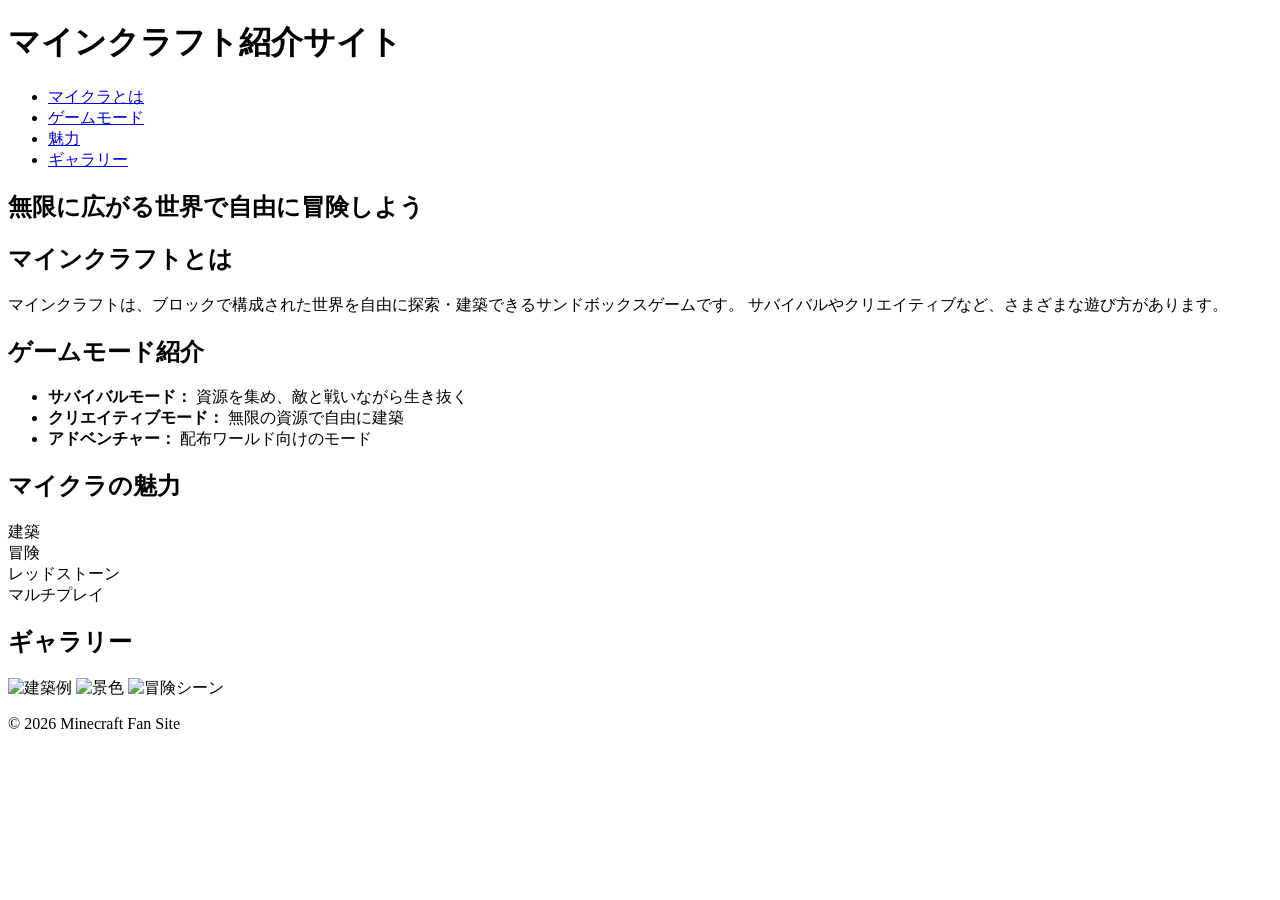
==== a.html @ ce753232 "Create a.html" ====
<!DOCTYPE html>
<html lang="ja">
<head>
    <meta charset="UTF-8">
    <title>マインクラフト紹介サイト</title>
    <link rel="stylesheet" href="style.css">
</head>
<body>

    <!-- ヘッダー -->
    <header>
        <h1>マインクラフト紹介サイト</h1>
        <nav>
            <ul>
                <li><a href="#about">マイクラとは</a></li>
                <li><a href="#modes">ゲームモード</a></li>
                <li><a href="#features">魅力</a></li>
                <li><a href="#gallery">ギャラリー</a></li>
            </ul>
        </nav>
    </header>

    <!-- メイン画像 -->
    <section class="hero">
        <h2>無限に広がる世界で自由に冒険しよう</h2>
    </section>

    <!-- マイクラとは -->
    <section id="about" class="section">
        <h2>マインクラフトとは</h2>
        <p>
            マインクラフトは、ブロックで構成された世界を自由に探索・建築できるサンドボックスゲームです。
            サバイバルやクリエイティブなど、さまざまな遊び方があります。
        </p>
    </section>

    <!-- ゲームモード -->
    <section id="modes" class="section">
        <h2>ゲームモード紹介</h2>
        <ul>
            <li><strong>サバイバルモード：</strong> 資源を集め、敵と戦いながら生き抜く</li>
            <li><strong>クリエイティブモード：</strong> 無限の資源で自由に建築</li>
            <li><strong>アドベンチャー：</strong> 配布ワールド向けのモード</li>
        </ul>
    </section>

    <!-- 魅力 -->
    <section id="features" class="section">
        <h2>マイクラの魅力</h2>
        <div class="features">
            <div class="card">建築</div>
            <div class="card">冒険</div>
            <div class="card">レッドストーン</div>
            <div class="card">マルチプレイ</div>
        </div>
    </section>

    <!-- ギャラリー -->
    <section id="gallery" class="section">
        <h2>ギャラリー</h2>
        <div class="gallery">
            <img src="img1.jpg" alt="建築例">
            <img src="img2.jpg" alt="景色">
            <img src="img3.jpg" alt="冒険シーン">
        </div>
    </section>

    <!-- フッター -->
    <footer>
        <p>© 2026 Minecraft Fan Site</p>
    </footer>

</body>
</html>
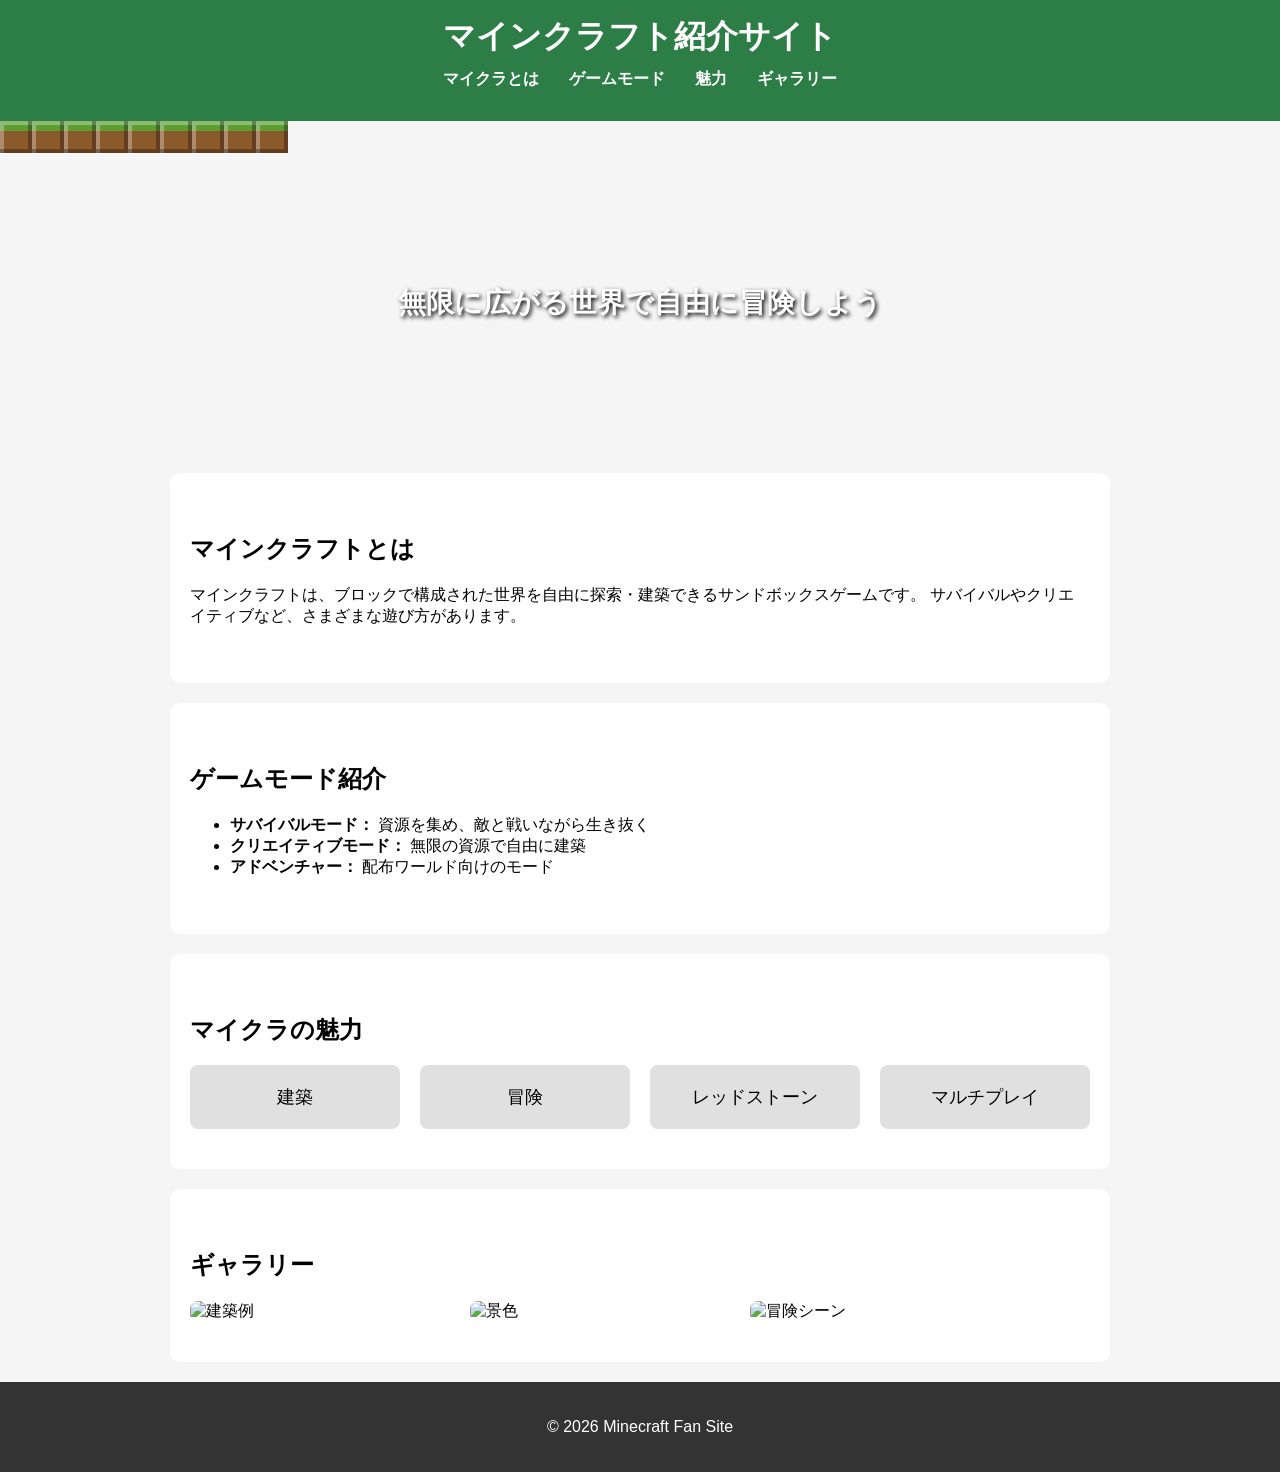
==== commit a0ed9d86: "block animation add block animation" ====
--- a/a.html
+++ b/a.html
@@ -19,6 +19,39 @@
             </ul>
         </nav>
     </header>
+
+    <div class="block-line">
+        <div class="block" style="--i: 1;"></div>
+        <div class="block" style="--i: 2;"></div>
+        <div class="block" style="--i: 3;"></div>
+        <div class="block" style="--i: 4;"></div>
+        <div class="block" style="--i: 5;"></div>
+        <div class="block" style="--i: 6;"></div>
+        <div class="block" style="--i: 7;"></div>
+        <div class="block" style="--i: 8;"></div>
+        <div class="block" style="--i: 9;"></div>
+        <div class="block" style="--i: 10;"></div>
+        <div class="block" style="--i: 11;"></div>
+        <div class="block" style="--i: 12;"></div>
+        <div class="block" style="--i: 13;"></div>
+        <div class="block" style="--i: 14;"></div>
+        <div class="block" style="--i: 15;"></div>
+        <div class="block" style="--i: 16;"></div>
+        <div class="block" style="--i: 17;"></div>
+        <div class="block" style="--i: 18;"></div>
+        <div class="block" style="--i: 19;"></div>
+        <div class="block" style="--i: 20;"></div>
+        <div class="block" style="--i: 21;"></div>
+        <div class="block" style="--i: 22;"></div>
+        <div class="block" style="--i: 23;"></div>
+        <div class="block" style="--i: 24;"></div>
+        <div class="block" style="--i: 25;"></div>
+        <div class="block" style="--i: 26;"></div>
+        <div class="block" style="--i: 27;"></div>
+        <div class="block" style="--i: 28;"></div>
+        <div class="block" style="--i: 29;"></div>
+        <div class="block" style="--i: 30;"></div>
+    </div>
 
     <!-- メイン画像 -->
     <section class="hero">
@@ -70,6 +103,28 @@
         <p>© 2026 Minecraft Fan Site</p>
     </footer>
 
+    <script>
+    function placeBlocks() {
+        const blocks = document.querySelectorAll('.block-line .block');
+        const blockDuration = 300; 
+        const blockDelay = 150; 
+        const totalBlocks = blocks.length;
+        const totalSequenceTime = (totalBlocks - 1) * blockDelay + blockDuration;
+        const resetDelay = 1000; 
+
+        blocks.forEach(block => block.classList.remove('is-placed'));
+
+        for (let i = 0; i < totalBlocks; i++) {
+            setTimeout(() => {
+                blocks[i].classList.add('is-placed');
+            }, i * blockDelay);
+        }
+
+        setTimeout(placeBlocks, totalSequenceTime + resetDelay);
+    }
+
+    window.addEventListener('load', placeBlocks);
+    </script>
+
 </body>
-</html>
-
+</html>
--- a/style.css
+++ b/style.css
@@ -0,0 +1,140 @@
+/* 全体 */
+
+html {
+  scroll-behavior: smooth;
+}
+
+body {
+    margin: 0;
+    font-family: "メイリオ", sans-serif;
+    background-color: #f5f5f5;
+}
+
+/* ヘッダー */
+header {
+    background-color: #2d7d46;
+    color: white;
+    padding: 15px;
+}
+
+header h1 {
+    margin: 0;
+    text-align: center;
+}
+
+nav ul {
+    display: flex;
+    justify-content: center;
+    list-style: none;
+    padding: 0;
+    margin-top: 10px;
+}
+
+nav li {
+    margin: 0 15px;
+}
+
+nav a {
+    color: white;
+    text-decoration: none;
+    font-weight: bold;
+}
+
+/* メイン画像 */
+.hero {
+    background-image: url("hero.jpg");
+    background-size: cover;
+    background-position: center;
+    height: 300px;
+    display: flex;
+    justify-content: center;
+    align-items: center;
+}
+
+.hero h2 {
+    color: white;
+    font-size: 28px;
+    text-shadow: 2px 2px 4px black;
+}
+
+/* セクション */
+.section {
+    padding: 40px 20px;
+    background-color: white;
+    margin: 20px auto;
+    max-width: 900px;
+    border-radius: 10px;
+}
+
+/* 魅力カード */
+.features {
+    display: flex;
+    gap: 20px;
+    flex-wrap: wrap;
+}
+
+.card {
+    flex: 1;
+    min-width: 150px;
+    background-color: #e0e0e0;
+    padding: 20px;
+    text-align: center;
+    border-radius: 8px;
+    font-size: 18px;
+}
+
+/* ギャラリー */
+.gallery {
+    display: flex;
+    gap: 10px;
+    flex-wrap: wrap;
+}
+
+.gallery img {
+    width: 30%;
+    border-radius: 8px;
+}
+
+/* フッター */
+footer {
+    text-align: center;
+    padding: 20px;
+    background-color: #333;
+    color: white;
+}
+
+/* ブロックアニメーション*/
+.block-line {
+    display: flex;
+    justify-content: flex-start;
+    background-color: #f5f5f5;
+    overflow: hidden;
+    width: 100%;
+    height: 32px;
+}
+
+.block {
+    flex-shrink: 0;
+    width: 32px;
+    height: 32px;
+    background: linear-gradient(to bottom, #5d9e33 30%, #8B5A2B 30%);
+    box-shadow: 
+        inset -4px -4px 0 rgba(0, 0, 0, 0.3), 
+        inset 4px 4px 0 rgba(255, 255, 255, 0.3);
+    opacity: 0;
+}
+
+.block.is-placed {
+    animation: placeBlock 0.3s forwards;
+}
+
+@keyframes placeBlock {
+    0% {
+        opacity: 0;
+        transform: translateY(-20px);
+    }
+    100% {
+        opacity: 1;
+        transform: translateY(0);
+    }
+}
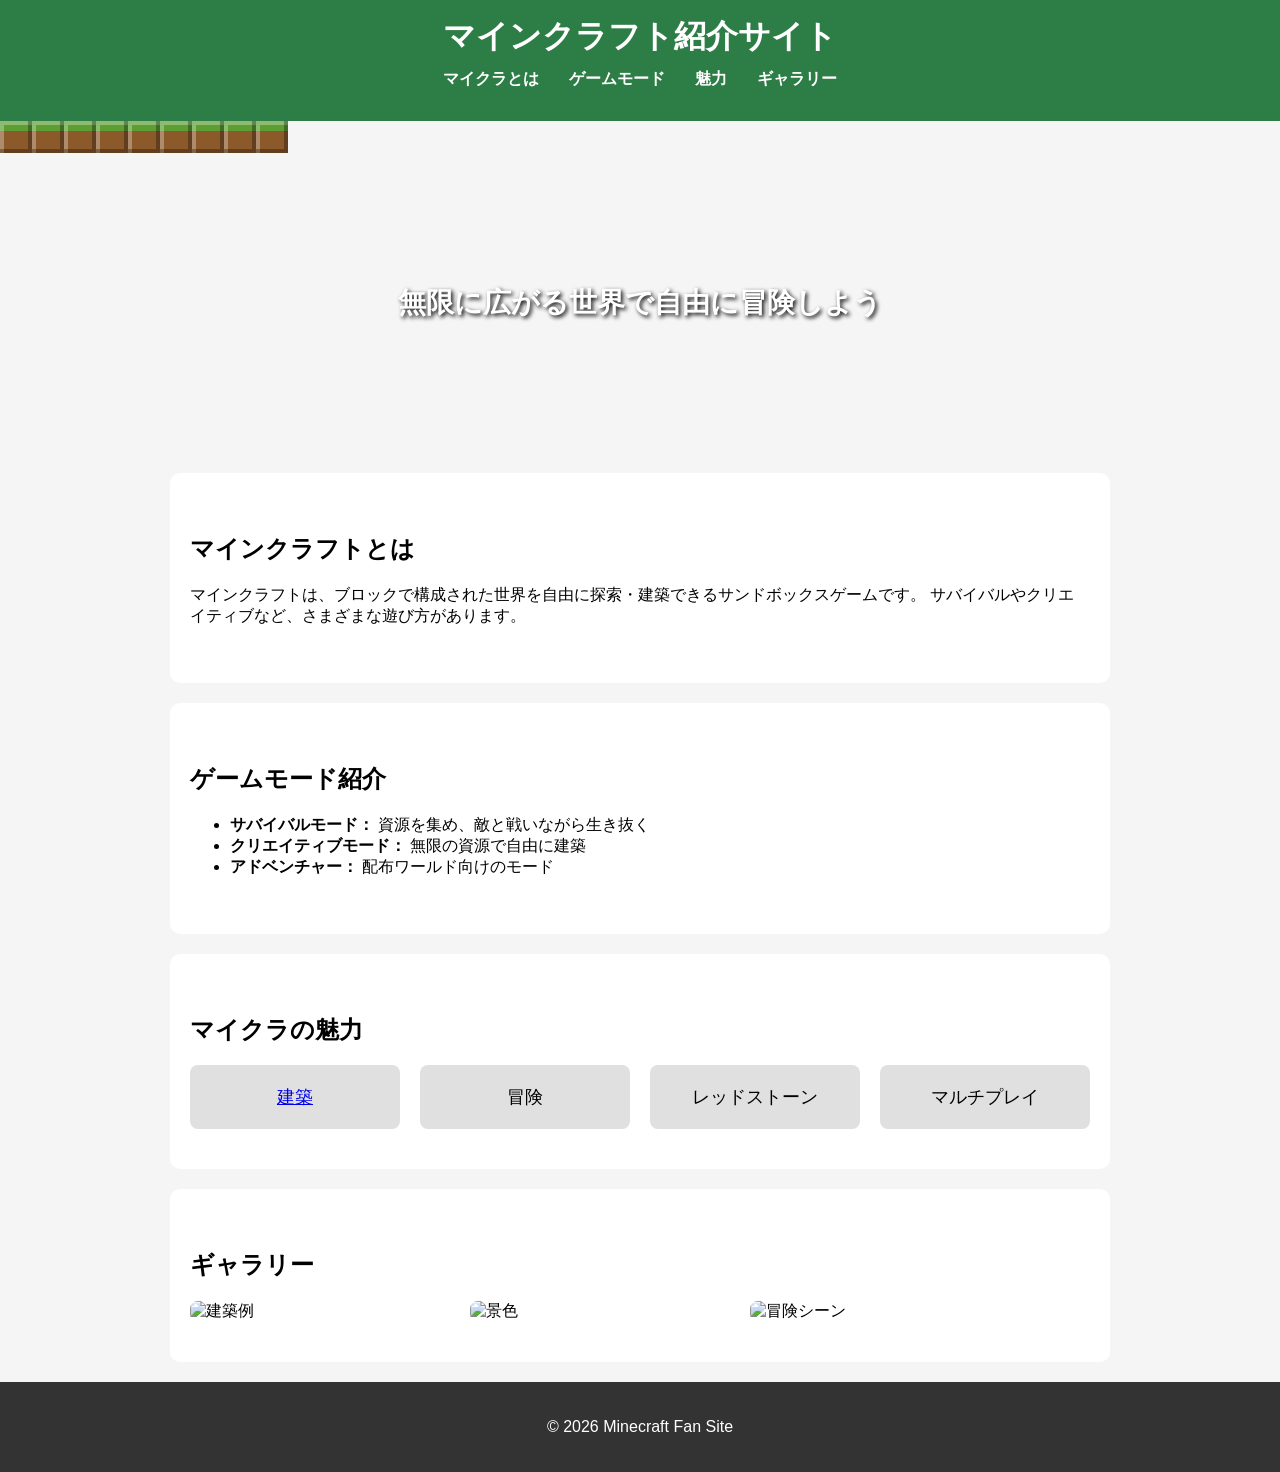
==== commit 6e4540ac: "add link to a.html to move each page" ====
--- a/a.html
+++ b/a.html
@@ -81,10 +81,10 @@
     <section id="features" class="section">
         <h2>マイクラの魅力</h2>
         <div class="features">
-            <div class="card">建築</div>
-            <div class="card">冒険</div>
-            <div class="card">レッドストーン</div>
-            <div class="card">マルチプレイ</div>
+            <div class="card"><a href=architecture.html>建築</a></div>
+            <div class="card"><a href="adventure.html"></a>冒険</div>
+            <div class="card"><a href="redstone.html"></a>レッドストーン</div>
+            <div class="card"><a href="multi-play.html"></a>マルチプレイ</div>
         </div>
     </section>
 
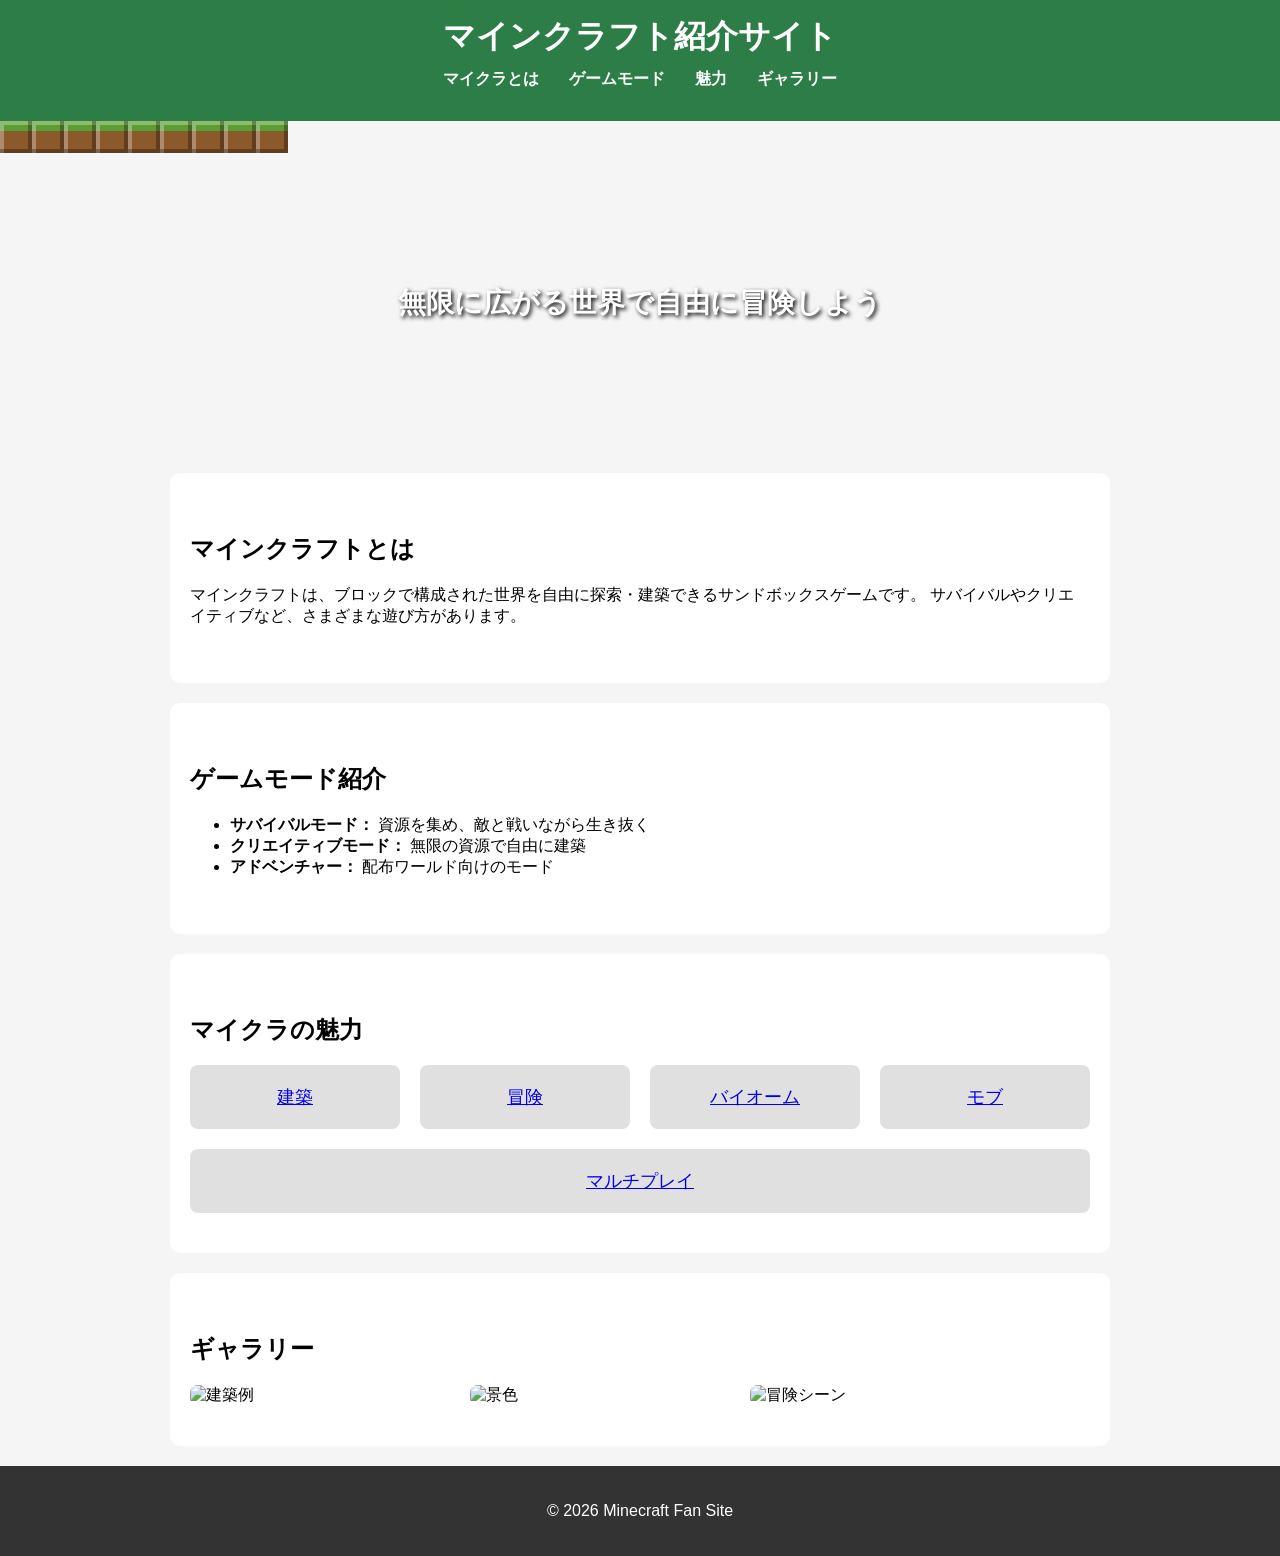
==== commit 56108f39: "correction of a.html's link" ====
--- a/a.html
+++ b/a.html
@@ -81,10 +81,11 @@
     <section id="features" class="section">
         <h2>マイクラの魅力</h2>
         <div class="features">
-            <div class="card"><a href=architecture.html>建築</a></div>
-            <div class="card"><a href="adventure.html"></a>冒険</div>
-            <div class="card"><a href="redstone.html"></a>レッドストーン</div>
-            <div class="card"><a href="multi-play.html"></a>マルチプレイ</div>
+            <div class="card"><a href="architecture.html">建築</a></div>
+            <div class="card"><a href="adventure.html">冒険</a></div>
+            <div class="card"><a href="biome.html">バイオーム</a></div>
+            <div class="card"><a href="mob.html">モブ</a></div>
+            <div class="card"><a href="multi-play.html">マルチプレイ</a></div>
         </div>
     </section>
 
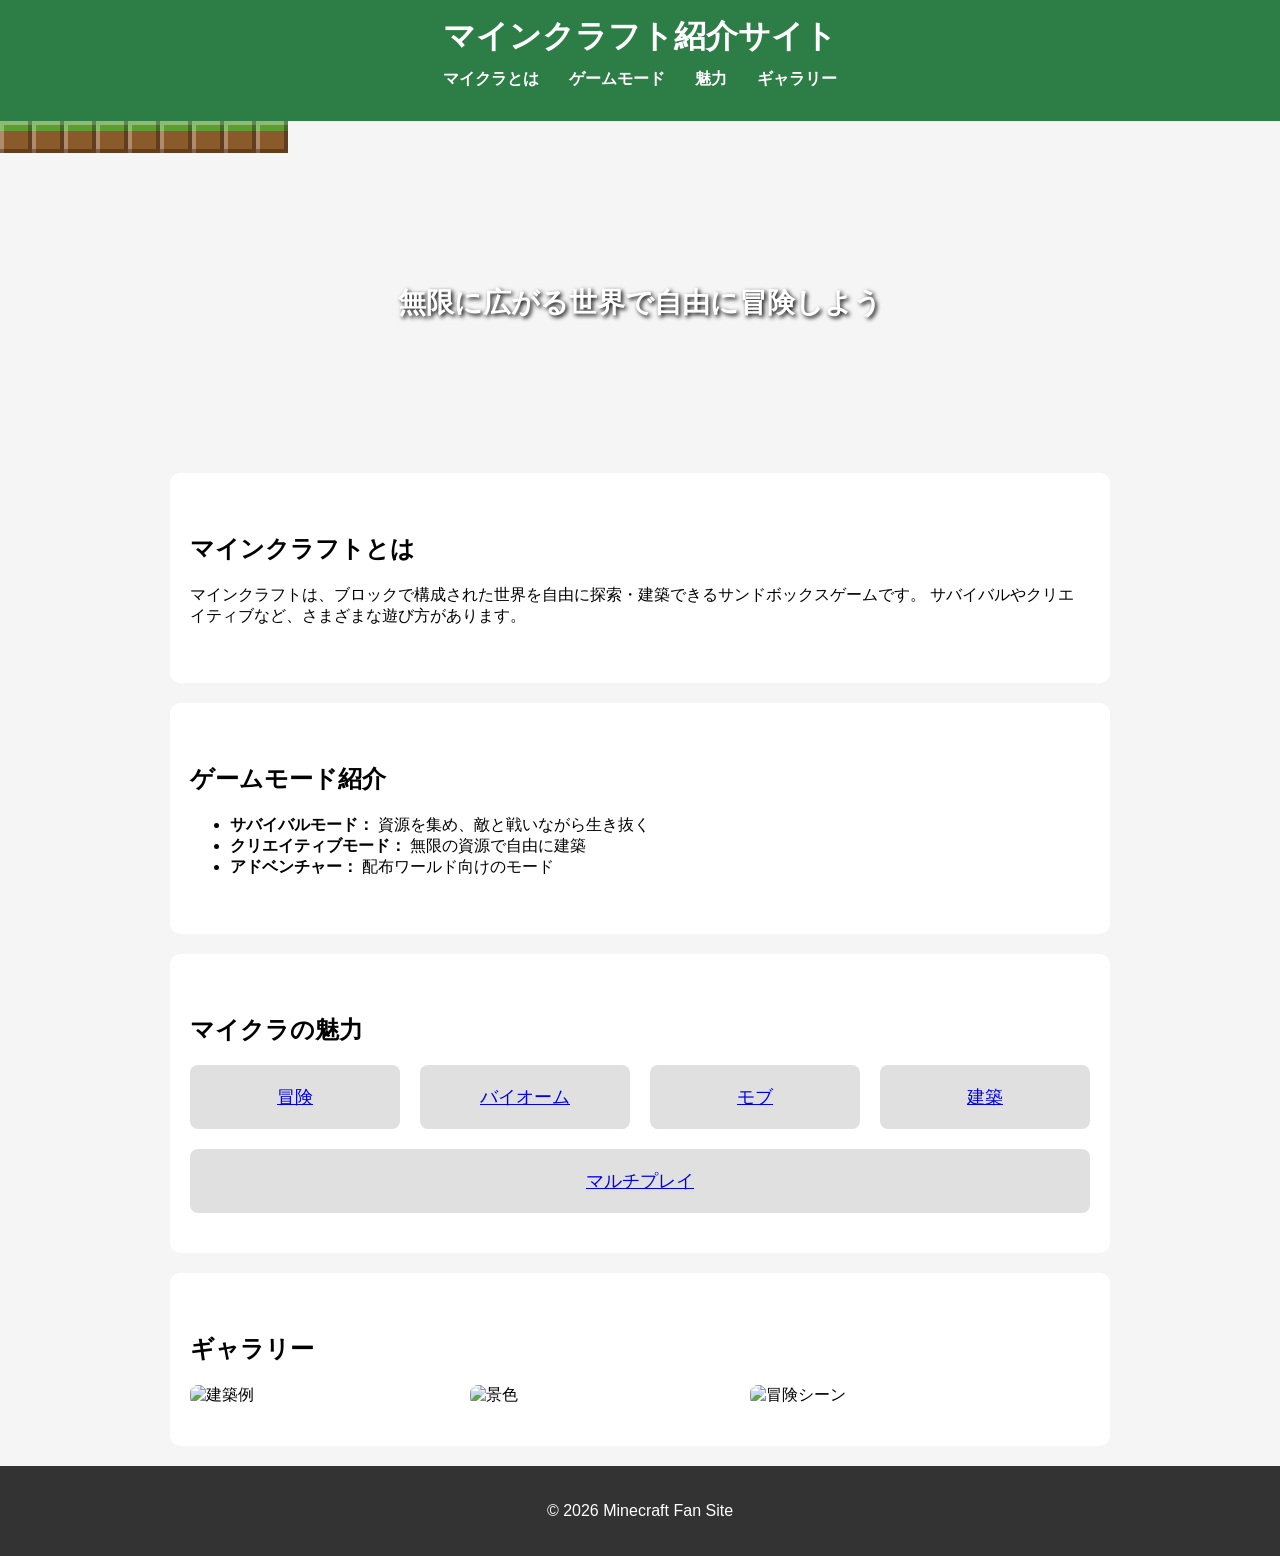
==== commit 6a129e4d: "replacement of content" ====
--- a/a.html
+++ b/a.html
@@ -81,10 +81,10 @@
     <section id="features" class="section">
         <h2>マイクラの魅力</h2>
         <div class="features">
-            <div class="card"><a href="architecture.html">建築</a></div>
             <div class="card"><a href="adventure.html">冒険</a></div>
             <div class="card"><a href="biome.html">バイオーム</a></div>
             <div class="card"><a href="mob.html">モブ</a></div>
+            <div class="card"><a href="architecture.html">建築</a></div>
             <div class="card"><a href="multi-play.html">マルチプレイ</a></div>
         </div>
     </section>
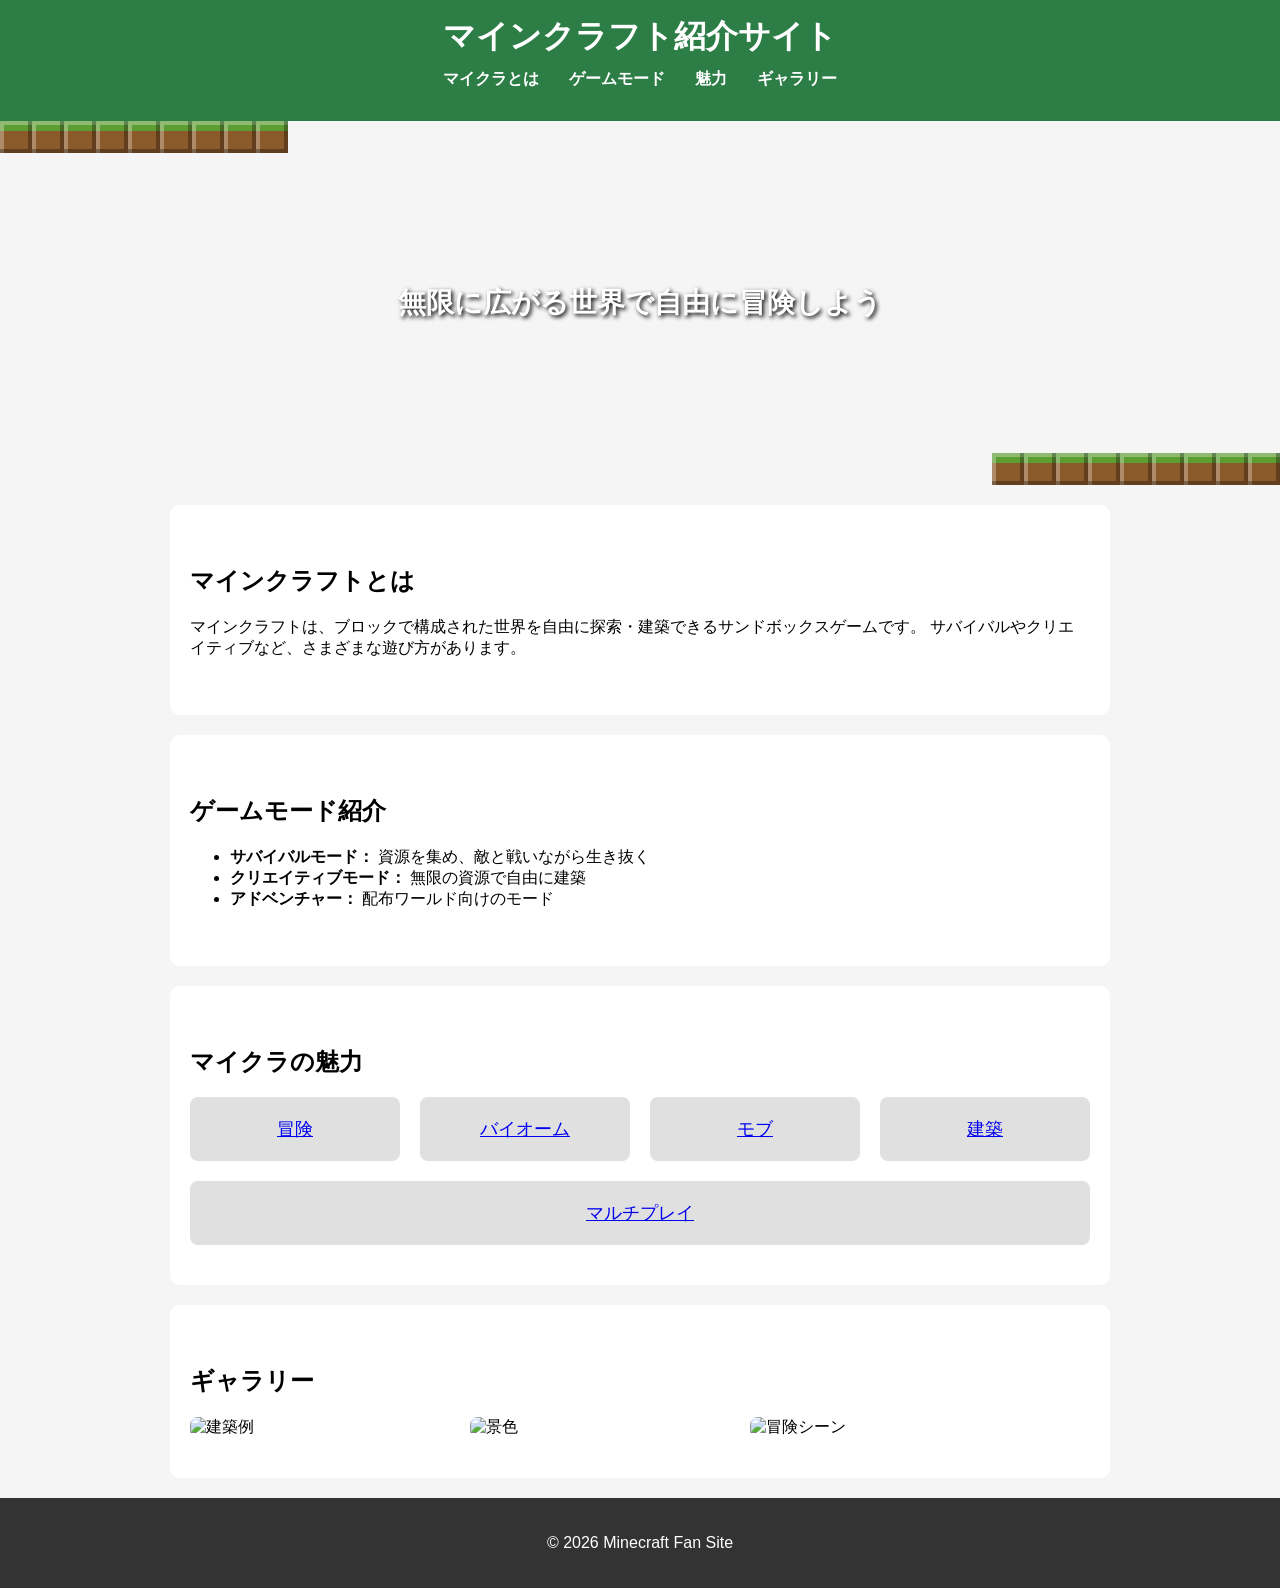
==== commit 1c27d328: "add bottom block animation" ====
--- a/a.html
+++ b/a.html
@@ -58,6 +58,39 @@
         <h2>無限に広がる世界で自由に冒険しよう</h2>
     </section>
 
+    <div class="block-line block-line-bottom">
+        <div class="block" style="--i: 1;"></div>
+        <div class="block" style="--i: 2;"></div>
+        <div class="block" style="--i: 3;"></div>
+        <div class="block" style="--i: 4;"></div>
+        <div class="block" style="--i: 5;"></div>
+        <div class="block" style="--i: 6;"></div>
+        <div class="block" style="--i: 7;"></div>
+        <div class="block" style="--i: 8;"></div>
+        <div class="block" style="--i: 9;"></div>
+        <div class="block" style="--i: 10;"></div>
+        <div class="block" style="--i: 11;"></div>
+        <div class="block" style="--i: 12;"></div>
+        <div class="block" style="--i: 13;"></div>
+        <div class="block" style="--i: 14;"></div>
+        <div class="block" style="--i: 15;"></div>
+        <div class="block" style="--i: 16;"></div>
+        <div class="block" style="--i: 17;"></div>
+        <div class="block" style="--i: 18;"></div>
+        <div class="block" style="--i: 19;"></div>
+        <div class="block" style="--i: 20;"></div>
+        <div class="block" style="--i: 21;"></div>
+        <div class="block" style="--i: 22;"></div>
+        <div class="block" style="--i: 23;"></div>
+        <div class="block" style="--i: 24;"></div>
+        <div class="block" style="--i: 25;"></div>
+        <div class="block" style="--i: 26;"></div>
+        <div class="block" style="--i: 27;"></div>
+        <div class="block" style="--i: 28;"></div>
+        <div class="block" style="--i: 29;"></div>
+        <div class="block" style="--i: 30;"></div>
+    </div>
+
     <!-- マイクラとは -->
     <section id="about" class="section">
         <h2>マインクラフトとは</h2>
@@ -106,22 +139,27 @@
 
     <script>
     function placeBlocks() {
-        const blocks = document.querySelectorAll('.block-line .block');
+        const lines = document.querySelectorAll('.block-line');
         const blockDuration = 300; 
         const blockDelay = 150; 
-        const totalBlocks = blocks.length;
-        const totalSequenceTime = (totalBlocks - 1) * blockDelay + blockDuration;
         const resetDelay = 1000; 
+        let maxTime = 0;
 
-        blocks.forEach(block => block.classList.remove('is-placed'));
+        lines.forEach(line => {
+            const blocks = line.querySelectorAll('.block');
+            const totalSequenceTime = (blocks.length - 1) * blockDelay + blockDuration;
+            if (totalSequenceTime > maxTime) maxTime = totalSequenceTime;
 
-        for (let i = 0; i < totalBlocks; i++) {
-            setTimeout(() => {
-                blocks[i].classList.add('is-placed');
-            }, i * blockDelay);
-        }
+            blocks.forEach(block => block.classList.remove('is-placed'));
 
-        setTimeout(placeBlocks, totalSequenceTime + resetDelay);
+            for (let i = 0; i < blocks.length; i++) {
+                setTimeout(() => {
+                    blocks[i].classList.add('is-placed');
+                }, i * blockDelay);
+            }
+        });
+
+        setTimeout(placeBlocks, maxTime + resetDelay);
     }
 
     window.addEventListener('load', placeBlocks);
--- a/style.css
+++ b/style.css
@@ -103,7 +103,7 @@
     color: white;
 }
 
-/* ブロックアニメーション*/
+/* 上側ブロックアニメーション*/
 .block-line {
     display: flex;
     justify-content: flex-start;
@@ -137,4 +137,24 @@
         opacity: 1;
         transform: translateY(0);
     }
+}
+
+/* 下側ブロックアニメーション */
+.block-line-bottom {
+    flex-direction: row-reverse; /* 右から左に並べる */
+}
+
+.block-line-bottom .block.is-placed {
+    animation: placeBlockReverse 0.3s forwards;
+}
+
+@keyframes placeBlockReverse {
+    0% {
+        opacity: 0;
+        transform: translateY(20px); /* 20px下から湧き出る */
+    }
+    100% {
+        opacity: 1;
+        transform: translateY(0);
+    }
 }
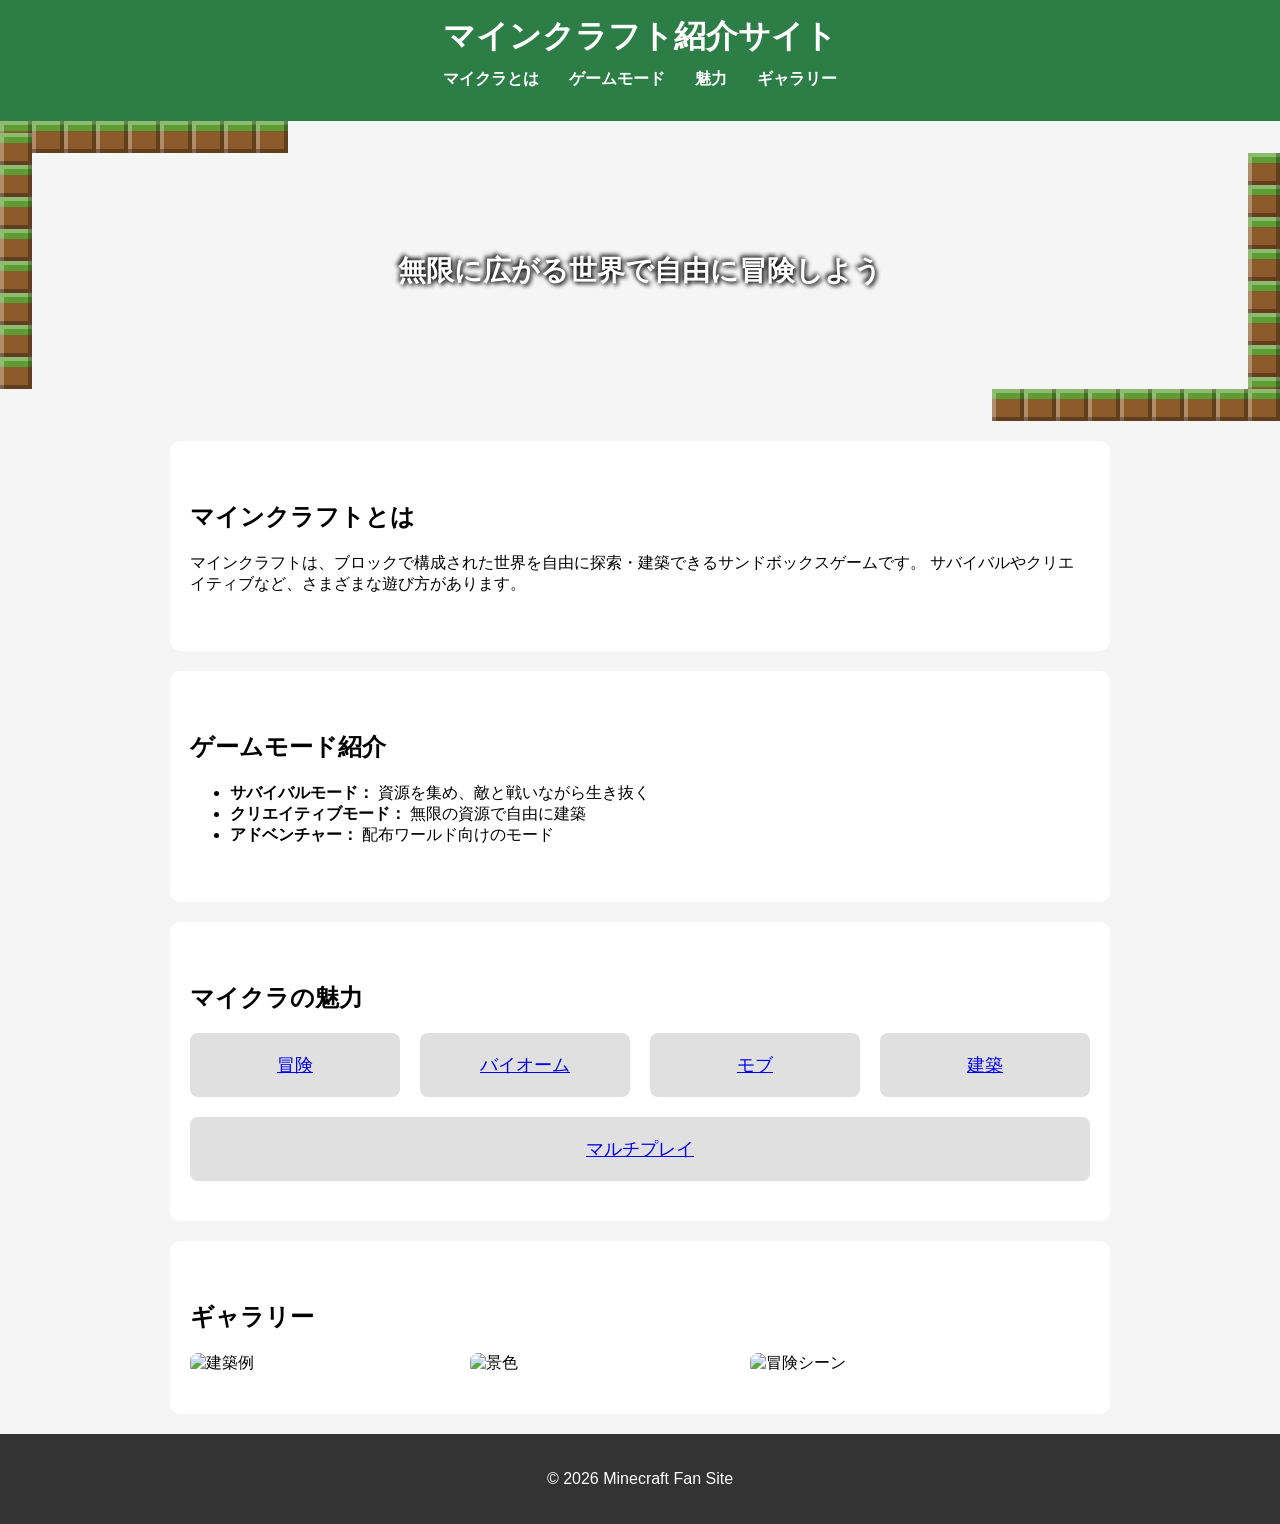
==== commit 97fd2815: "correction of animation" ====
--- a/a.html
+++ b/a.html
@@ -20,76 +20,34 @@
         </nav>
     </header>
 
-    <div class="block-line">
-        <div class="block" style="--i: 1;"></div>
-        <div class="block" style="--i: 2;"></div>
-        <div class="block" style="--i: 3;"></div>
-        <div class="block" style="--i: 4;"></div>
-        <div class="block" style="--i: 5;"></div>
-        <div class="block" style="--i: 6;"></div>
-        <div class="block" style="--i: 7;"></div>
-        <div class="block" style="--i: 8;"></div>
-        <div class="block" style="--i: 9;"></div>
-        <div class="block" style="--i: 10;"></div>
-        <div class="block" style="--i: 11;"></div>
-        <div class="block" style="--i: 12;"></div>
-        <div class="block" style="--i: 13;"></div>
-        <div class="block" style="--i: 14;"></div>
-        <div class="block" style="--i: 15;"></div>
-        <div class="block" style="--i: 16;"></div>
-        <div class="block" style="--i: 17;"></div>
-        <div class="block" style="--i: 18;"></div>
-        <div class="block" style="--i: 19;"></div>
-        <div class="block" style="--i: 20;"></div>
-        <div class="block" style="--i: 21;"></div>
-        <div class="block" style="--i: 22;"></div>
-        <div class="block" style="--i: 23;"></div>
-        <div class="block" style="--i: 24;"></div>
-        <div class="block" style="--i: 25;"></div>
-        <div class="block" style="--i: 26;"></div>
-        <div class="block" style="--i: 27;"></div>
-        <div class="block" style="--i: 28;"></div>
-        <div class="block" style="--i: 29;"></div>
-        <div class="block" style="--i: 30;"></div>
-    </div>
-
-    <!-- メイン画像 -->
     <section class="hero">
-        <h2>無限に広がる世界で自由に冒険しよう</h2>
+        <div class="block-perimeter">
+            <div class="block-line top-blocks">
+                <div class="block"></div><div class="block"></div><div class="block"></div><div class="block"></div><div class="block"></div><div class="block"></div><div class="block"></div><div class="block"></div><div class="block"></div><div class="block"></div>
+                <div class="block"></div><div class="block"></div><div class="block"></div><div class="block"></div><div class="block"></div><div class="block"></div><div class="block"></div><div class="block"></div><div class="block"></div><div class="block"></div>
+                <div class="block"></div><div class="block"></div><div class="block"></div><div class="block"></div><div class="block"></div><div class="block"></div><div class="block"></div><div class="block"></div><div class="block"></div><div class="block"></div>
+                <div class="block"></div><div class="block"></div><div class="block"></div><div class="block"></div><div class="block"></div><div class="block"></div><div class="block"></div><div class="block"></div><div class="block"></div><div class="block"></div>
+                <div class="block"></div><div class="block"></div><div class="block"></div><div class="block"></div><div class="block"></div><div class="block"></div><div class="block"></div><div class="block"></div><div class="block"></div><div class="block"></div>
+            </div>
+            <div class="block-line right-blocks">
+                <div class="block"></div><div class="block"></div><div class="block"></div><div class="block"></div><div class="block"></div><div class="block"></div><div class="block"></div><div class="block"></div>
+            </div>
+            <div class="block-line bottom-blocks">
+                <div class="block"></div><div class="block"></div><div class="block"></div><div class="block"></div><div class="block"></div><div class="block"></div><div class="block"></div><div class="block"></div><div class="block"></div><div class="block"></div>
+                <div class="block"></div><div class="block"></div><div class="block"></div><div class="block"></div><div class="block"></div><div class="block"></div><div class="block"></div><div class="block"></div><div class="block"></div><div class="block"></div>
+                <div class="block"></div><div class="block"></div><div class="block"></div><div class="block"></div><div class="block"></div><div class="block"></div><div class="block"></div><div class="block"></div><div class="block"></div><div class="block"></div>
+                <div class="block"></div><div class="block"></div><div class="block"></div><div class="block"></div><div class="block"></div><div class="block"></div><div class="block"></div><div class="block"></div><div class="block"></div><div class="block"></div>
+                <div class="block"></div><div class="block"></div><div class="block"></div><div class="block"></div><div class="block"></div><div class="block"></div><div class="block"></div><div class="block"></div><div class="block"></div><div class="block"></div>
+            </div>
+            <div class="block-line left-blocks">
+                <div class="block"></div><div class="block"></div><div class="block"></div><div class="block"></div><div class="block"></div><div class="block"></div><div class="block"></div><div class="block"></div>
+            </div>
+        </div>
+        
+        <div class="hero-content">
+            <h2>無限に広がる世界で自由に冒険しよう</h2>
+        </div>
     </section>
-
-    <div class="block-line block-line-bottom">
-        <div class="block" style="--i: 1;"></div>
-        <div class="block" style="--i: 2;"></div>
-        <div class="block" style="--i: 3;"></div>
-        <div class="block" style="--i: 4;"></div>
-        <div class="block" style="--i: 5;"></div>
-        <div class="block" style="--i: 6;"></div>
-        <div class="block" style="--i: 7;"></div>
-        <div class="block" style="--i: 8;"></div>
-        <div class="block" style="--i: 9;"></div>
-        <div class="block" style="--i: 10;"></div>
-        <div class="block" style="--i: 11;"></div>
-        <div class="block" style="--i: 12;"></div>
-        <div class="block" style="--i: 13;"></div>
-        <div class="block" style="--i: 14;"></div>
-        <div class="block" style="--i: 15;"></div>
-        <div class="block" style="--i: 16;"></div>
-        <div class="block" style="--i: 17;"></div>
-        <div class="block" style="--i: 18;"></div>
-        <div class="block" style="--i: 19;"></div>
-        <div class="block" style="--i: 20;"></div>
-        <div class="block" style="--i: 21;"></div>
-        <div class="block" style="--i: 22;"></div>
-        <div class="block" style="--i: 23;"></div>
-        <div class="block" style="--i: 24;"></div>
-        <div class="block" style="--i: 25;"></div>
-        <div class="block" style="--i: 26;"></div>
-        <div class="block" style="--i: 27;"></div>
-        <div class="block" style="--i: 28;"></div>
-        <div class="block" style="--i: 29;"></div>
-        <div class="block" style="--i: 30;"></div>
-    </div>
 
     <!-- マイクラとは -->
     <section id="about" class="section">
--- a/style.css
+++ b/style.css
@@ -41,14 +41,14 @@
 }
 
 /* メイン画像 */
+/* 既存の .hero をこれに書き換え（レイアウトの干渉を防ぎます） */
 .hero {
     background-image: url("hero.jpg");
     background-size: cover;
     background-position: center;
     height: 300px;
-    display: flex;
-    justify-content: center;
-    align-items: center;
+    position: relative; /* 外縁ブロックの基準にする */
+    overflow: hidden;   /* はみ出たブロックを隠す */
 }
 
 .hero h2 {
@@ -103,58 +103,75 @@
     color: white;
 }
 
-/* 上側ブロックアニメーション*/
+/* ==========================================
+   灰色ゾーンの外縁アニメーション用CSS
+========================================== */
+
+/* タイトル文字を中央に重ねる設定 */
+.hero-content {
+    position: absolute;
+    top: 0; left: 0;
+    width: 100%; height: 100%;
+    display: flex;
+    justify-content: center;
+    align-items: center;
+    z-index: 10; /* ブロックより手前に表示 */
+    pointer-events: none;
+}
+
+/* タイトルの文字デザイン */
+.hero-content h2 {
+    color: white;
+    font-size: 28px;
+    text-shadow: 2px 2px 4px black, -2px -2px 4px black;
+    margin: 0;
+}
+
+/* ブロックを外周に配置する設定 */
+.block-perimeter {
+    position: absolute;
+    top: 0; left: 0;
+    width: 100%; height: 100%;
+    z-index: 5; /* タイトルより奥に表示 */
+    pointer-events: none;
+}
 .block-line {
     display: flex;
-    justify-content: flex-start;
-    background-color: #f5f5f5;
-    overflow: hidden;
-    width: 100%;
-    height: 32px;
+    position: absolute;
 }
-
+.top-blocks {
+    top: 0; left: 0; width: 100%; height: 32px;
+}
+.right-blocks {
+    top: 32px; right: 0; width: 32px; height: calc(100% - 64px);
+    flex-direction: column;
+}
+.bottom-blocks {
+    bottom: 0; left: 0; width: 100%; height: 32px;
+    flex-direction: row-reverse;
+}
+.left-blocks {
+    top: 32px; left: 0; width: 32px; height: calc(100% - 64px);
+    flex-direction: column-reverse;
+}
 .block {
     flex-shrink: 0;
-    width: 32px;
-    height: 32px;
+    width: 32px; height: 32px;
     background: linear-gradient(to bottom, #5d9e33 30%, #8B5A2B 30%);
-    box-shadow: 
-        inset -4px -4px 0 rgba(0, 0, 0, 0.3), 
-        inset 4px 4px 0 rgba(255, 255, 255, 0.3);
+    box-shadow: inset -4px -4px 0 rgba(0, 0, 0, 0.3), inset 4px 4px 0 rgba(255, 255, 255, 0.3);
     opacity: 0;
 }
-
-.block.is-placed {
-    animation: placeBlock 0.3s forwards;
+@keyframes placeBlockDown {
+    0% { opacity: 0; transform: translateY(-20px); }
+    100% { opacity: 1; transform: translateY(0); }
 }
-
-@keyframes placeBlock {
-    0% {
-        opacity: 0;
-        transform: translateY(-20px);
-    }
-    100% {
-        opacity: 1;
-        transform: translateY(0);
-    }
+@keyframes placeBlockUp {
+    0% { opacity: 0; transform: translateY(20px); }
+    100% { opacity: 1; transform: translateY(0); }
 }
-
-/* 下側ブロックアニメーション */
-.block-line-bottom {
-    flex-direction: row-reverse; /* 右から左に並べる */
+.top-blocks .block.is-placed, .right-blocks .block.is-placed {
+    animation: placeBlockDown 0.3s forwards;
 }
-
-.block-line-bottom .block.is-placed {
-    animation: placeBlockReverse 0.3s forwards;
-}
-
-@keyframes placeBlockReverse {
-    0% {
-        opacity: 0;
-        transform: translateY(20px); /* 20px下から湧き出る */
-    }
-    100% {
-        opacity: 1;
-        transform: translateY(0);
-    }
+.bottom-blocks .block.is-placed, .left-blocks .block.is-placed {
+    animation: placeBlockUp 0.3s forwards;
 }
